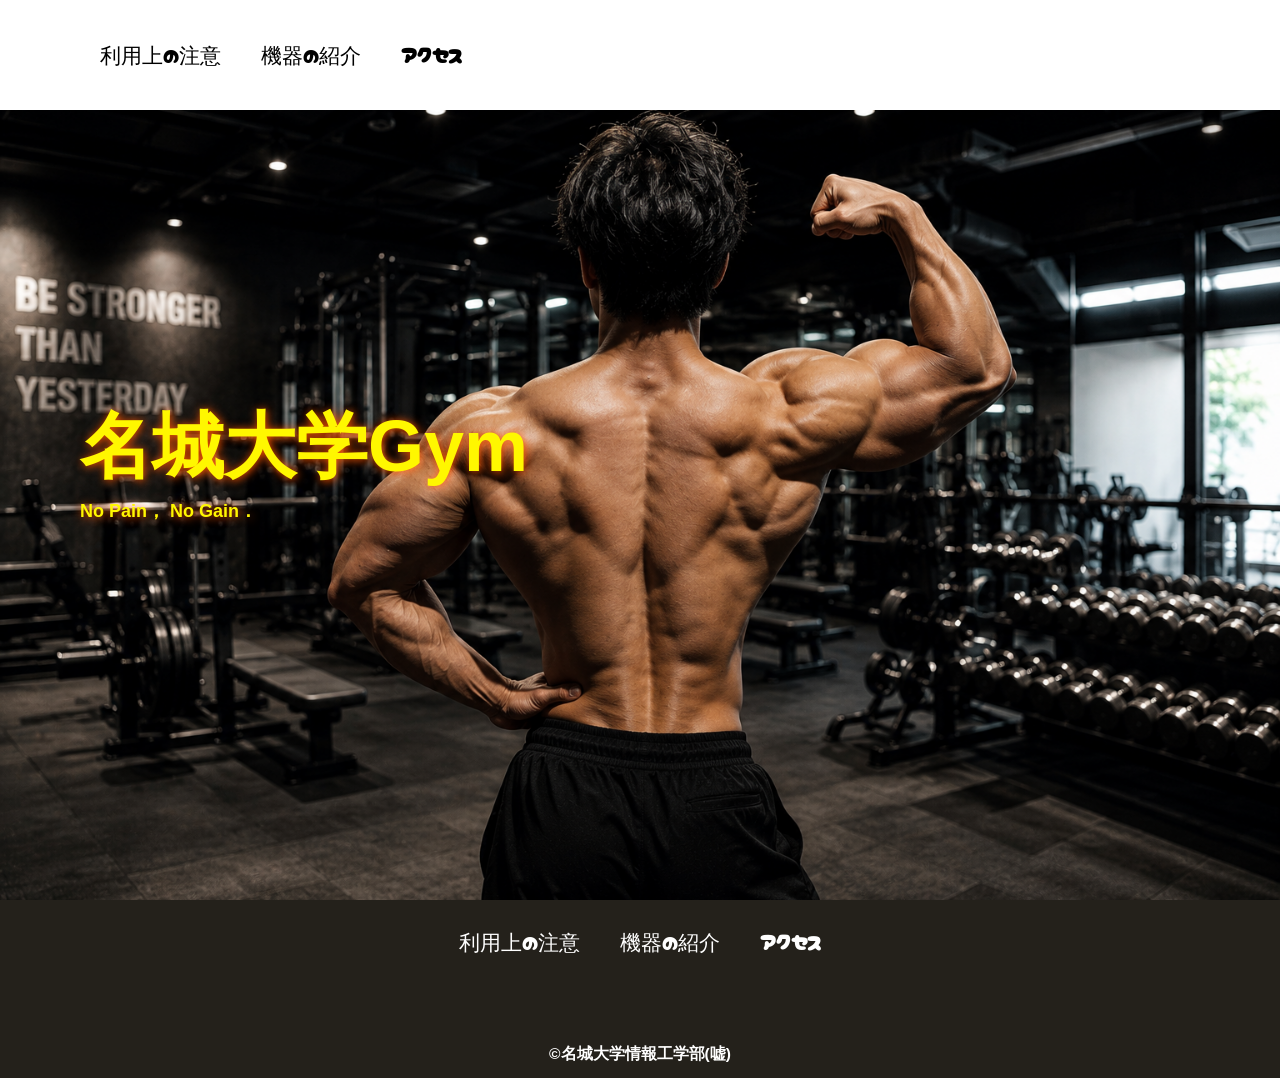
==== index.html @ be6065bd "common.cssにヘッダーを写した" ====
<!DOCTYPE html>
<html>
    <head>
        <meta charset="UTF-8">
        <title>名城Gym非公式HP</title>
        <meta name="description" content="名城大学ライオンズアリーナ非公式HP">
        <meta name="viewport" content="width=device-width">
        <script src="https://ajax.googleapis.com/ajax/libs/jquery/1.11.0/jquery.min.js"></script>
        <link href="css/common.css" rel="stylesheet">  
        <link href="css/index.css" rel="stylesheet">            
        <link rel="preconnect" href="https://fonts.googleapis.com">
        <link rel="preconnect" href="https://fonts.gstatic.com" crossorigin>
        <link href="https://fonts.googleapis.com/css2?family=Cherry+Bomb+One&display=swap" rel="stylesheet">    
    </head>
    
    <body>
        
        <header class="header">
            <div class="header-inner">
                <button class="toggle-menu-button">
                    <img src="./images/index/hamburger.png" alt="メニュー">
                </button>
                <div class="header-site-menu">
                    <nav class="site-menu">
                        <ul>
                            <li><a href="rules.html">利用上の注意</a></li>
                            <li><a href="introduction.html">機器の紹介</a></li>
                            <li><a href="access.html">アクセス</a></li>
                        </ul>
                    </nav>
                </div>
            </div>
        </header>
        

        <main class="main">
            <div class="first-view">
                <div class="first-view-text">
                    <h1>名城大学Gym</h1>
                    <p>No Pain， No Gain．</p>
                </div>
            </div>
        </main>
        <footer class="footer">
            <nav class="site-menu">
                <ul>
                    <li><a href="rules.html">利用上の注意</a></li>
                    <li><a href="introduction.html">機器の紹介</a></li>
                    <li><a href="access.html">アクセス</a></li>
                </ul>
            </nav>
            <p class="copyright"><small>&copy;名城大学情報工学部(嘘)</small></p>
        </footer>
    <script src="js/script.js"></script>
    </body>
</html>
---- css/common.css ----
@charset "utf-8";

/* ==========================
   Header
========================== */

/* PCでは非表示 */
.toggle-menu-button{
    display:none;
}

/* ヘッダー */
.header-inner{
    max-width:1200px;
    height:110px;
    margin:0 auto;
    padding:0 40px;
    display:flex;
    justify-content:space-between;
    align-items:center;
}

.header-logo{
    display:block;
    width:170px;
}

.site-menu ul{
    display:flex;
}

.site-menu li{
    margin:0 20px;
}

.site-menu a{
    font-family:'Cherry Bomb One', cursive;
}

/* ==========================
   スマホ表示
========================== */

@media (max-width:800px){

    /* ヘッダー */
    .header{
        position:fixed;
        top:0;
        left:0;
        right:0;
        height:50px;
        background:#fff;
        z-index:2000;
        box-shadow:0 3px 6px rgba(0,0,0,.1);
    }

    .header-inner{
        height:100%;
        padding:0 20px;
        position:relative;
    }

    .header-logo{
        width:100px;
    }

    .main{
        padding-top:50px;
    }

    /* ハンバーガーボタン */
    .toggle-menu-button{
        display:block;
        position:fixed;
        top:20px;
        left:20px;
        z-index:9999;
        background:transparent;
        border:none;
        cursor:pointer;
        padding:0;
    }

    /* ハンバーガー画像 */
    .toggle-menu-button img{
        width:50px;
        height:auto;
        display:block;
    }

    /* メニュー本体 */
    .header-site-menu{
        position:fixed;
        top:0;
        left:-250px;
        width:250px;
        height:100%;
        background:#222;
        transition:0.3s;
        z-index:1000;
    }

    /* 開いた状態 */
    .header-site-menu.open{
        left:0;
    }

    /* メニューリスト */
    .header-site-menu .site-menu ul{
        display:block;
        list-style:none;
        margin-top:100px;
        padding:0;
        text-align:center;
    }

    /* メニュー項目 */
    .header-site-menu .site-menu li{
        margin:0;
        padding:20px;
    }

    /* メニュー文字 */
    .header-site-menu .site-menu a{
        color:#fff;
        text-decoration:none;
        font-size:20px;
    }

}

/* ==========================
   Footer
========================== */

.footer{
    color:#fff;
    background:#24211b;
    padding-top:30px;
    padding-bottom:15px;
    display:flex;
    flex-direction:column;
    align-items:center;
}

/* フッターメニュー */
.footer .site-menu ul{
    display:flex;
}

.footer .site-menu li{
    margin:0 20px;
}

/* コピーライト */
.copyright{
    font-size:14pt;
    font-weight:bold;
    margin-top:90px;
}

/* フッター スマホ */
@media (max-width:800px){

    .footer .site-menu ul{
        display:block;
        text-align:center;
    }

    .footer .site-menu li{
        margin-top:20px;
    }

    .copyright{
        margin-top:50px;
    }

}
---- css/index.css ----
@charset "utf-8";

/* ==========================
   ファーストビュー
========================== */

/* 画面の一番上の表示 */
.first-view {
    height: calc(100vh - 110px);
    background-image: url(../images/index/logo.png);
    background-repeat: no-repeat;
    background-position: center center;
    background-size: cover;
    display: flex;
    align-items: center;
}

/* 画面の一番上のテキスト */
.first-view-text {
    width: 100%;
    max-width: 1200px;
    margin-left: auto;
    margin-right: auto;
    padding-left: 40px;
    padding-bottom: 80px;
    color: #fff700;
    font-weight: bold;
    text-shadow: 1px 1px 10px #ff5500;
}

/* 画面の一番上のテキスト（大きい文字） */
.first-view-text h1 {
    font-family: "Montserrat", sans-serif;
    font-size: 72px;
    line-height: 72px;
}

/* 画面の一番上のテキスト（小さい文字） */
.first-view-text p {
    font-size: 18px;
    margin-top: 20px;
}

/* リード文 */
.lead {
    max-width: 1200px;
    margin: 60px auto;
}

/* ==========================
   リセット
========================== */

*,
::before,
::after {
    margin: 0;
    padding: 0;
    box-sizing: border-box;
}

ul,
ol {
    list-style: none;
}

a {
    color: inherit;
    text-decoration: none;
}

body {
    font-family: sans-serif;
    font-size: 16pt;
    color: #000;
    line-height: 1;
    background-color: #fff;
}

img {
    max-width: 100%;
}

/* ==========================
   スマホ表示
========================== */

@media (max-width: 800px) {

    .first-view {
        height: calc(100vh - 50px);
    }

    .first-view-text {
        padding: 0 20px 40px;
    }

    .first-view-text h1 {
        font-size: 42px;
        line-height: 48px;
    }

    .first-view-text p {
        font-size: 16px;
    }

    .lead {
        margin: 40px 20px;
    }

}
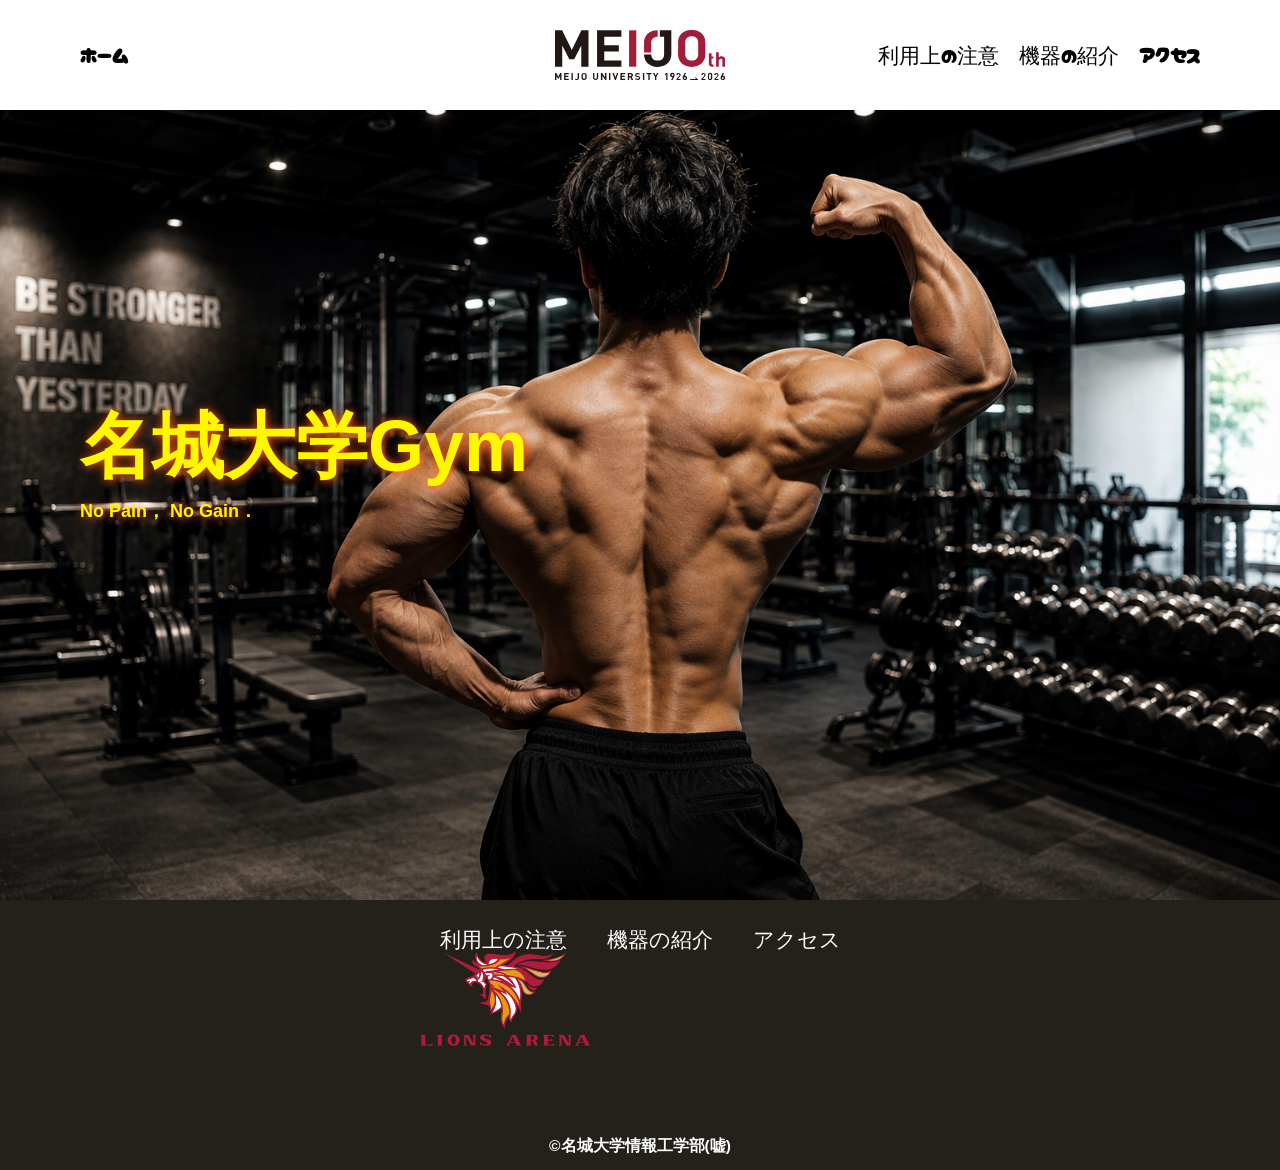
==== commit f303a78f: "headerfooder追加" ====
--- a/index.html
+++ b/index.html
@@ -15,22 +15,51 @@
     
     <body>
         
-        <header class="header">
-            <div class="header-inner">
-                <button class="toggle-menu-button">
-                    <img src="./images/index/hamburger.png" alt="メニュー">
-                </button>
-                <div class="header-site-menu">
-                    <nav class="site-menu">
-                        <ul>
-                            <li><a href="rules.html">利用上の注意</a></li>
-                            <li><a href="introduction.html">機器の紹介</a></li>
-                            <li><a href="access.html">アクセス</a></li>
-                        </ul>
-                    </nav>
-                </div>
-            </div>
-        </header>
+    <header class="header">
+    <div class="header-inner">
+
+        <!-- 左：ホーム（index.htmlでは消してもOK） -->
+        <nav class="header-left">
+            <ul>
+                <li><a href="index.html">ホーム</a></li>
+            </ul>
+        </nav>
+
+        <!-- 中央：ロゴ -->
+        <h1 class="header-logo">
+            <a href="index.html">
+                <img src="./images/common/Meijo100.svg" alt="名城大学Gym">
+            </a>
+        </h1>
+
+        <!-- 右：PCメニュー -->
+        <nav class="header-right">
+            <ul>
+                <li><a href="rules.html">利用上の注意</a></li>
+                <li><a href="introduction.html">機器の紹介</a></li>
+                <li><a href="access.html">アクセス</a></li>
+            </ul>
+        </nav>
+
+        <!-- スマホ用ハンバーガー -->
+        <button class="toggle-menu-button">
+            <img src="./images/common/hamburger.png" alt="メニュー">
+        </button>
+
+        <!-- スマホ用メニュー -->
+        <div class="header-site-menu">
+            <nav class="site-menu">
+                <ul>
+                    <li><a href="rules.html">利用上の注意</a></li>
+                    <li><a href="introduction.html">機器の紹介</a></li>
+                    <li><a href="access.html">アクセス</a></li>
+
+                </ul>
+            </nav>
+        </div>
+
+    </div>
+</header>
         
 
         <main class="main">
@@ -41,6 +70,7 @@
                 </div>
             </div>
         </main>
+
         <footer class="footer">
             <nav class="site-menu">
                 <ul>
@@ -48,6 +78,11 @@
                     <li><a href="introduction.html">機器の紹介</a></li>
                     <li><a href="access.html">アクセス</a></li>
                 </ul>
+                <h1 class="header-logo">
+                    <a href="index.html">
+                    <img src="./images/common/img_mark_lions.webp" alt="名城大学Gym">
+                    </a>
+                </h1>
             </nav>
             <p class="copyright"><small>&copy;名城大学情報工学部(嘘)</small></p>
         </footer>
--- a/css/common.css
+++ b/css/common.css
@@ -1,10 +1,42 @@
 @charset "utf-8";
 
 /* ==========================
-   Header
+    Reset
 ========================== */
-
-/* PCでは非表示 */
+*,
+::before,
+::after {
+    margin:0;
+    padding:0;
+    box-sizing:border-box;
+}
+
+ul,ol {
+    list-style:none;
+}
+
+a {
+    color:inherit;
+    text-decoration:none;
+}
+
+body {
+    font-family:sans-serif;
+    font-size:16pt;
+    color:#000;
+    line-height:1;
+    background:#fff;
+}
+
+img {
+    max-width:100%;
+}
+
+/* ==========================
+   Header パソコン
+========================== */
+
+/* ハンバーガー非表示 */
 .toggle-menu-button{
     display:none;
 }
@@ -15,123 +47,61 @@
     height:110px;
     margin:0 auto;
     padding:0 40px;
-    display:flex;
-    justify-content:space-between;
+
+    display:grid;
+    grid-template-columns:1fr auto 1fr;
     align-items:center;
 }
 
+/* 左メニュー */
+.header-left{
+    justify-self:start;
+}
+
+.header-left ul{
+    display:flex;
+}
+
+.header-left li{
+    margin-right:20px;
+}
+
+/* ロゴ */
 .header-logo{
+    width:170px;
+    justify-self:center;
+}
+
+.header-logo img{
     display:block;
-    width:170px;
-}
-
-.site-menu ul{
-    display:flex;
-}
-
-.site-menu li{
-    margin:0 20px;
-}
-
-.site-menu a{
+    width:100%;
+}
+
+/* 右メニュー */
+.header-right{
+    justify-self:end;
+}
+
+.header-right ul{
+    display:flex;
+}
+
+.header-right li{
+    margin-left:20px;
+}
+
+.header-left a,
+.header-right a{
     font-family:'Cherry Bomb One', cursive;
 }
 
+/* PCではスマホメニュー非表示 */
+.header-site-menu{
+    display:none;
+}
+
 /* ==========================
-   スマホ表示
-========================== */
-
-@media (max-width:800px){
-
-    /* ヘッダー */
-    .header{
-        position:fixed;
-        top:0;
-        left:0;
-        right:0;
-        height:50px;
-        background:#fff;
-        z-index:2000;
-        box-shadow:0 3px 6px rgba(0,0,0,.1);
-    }
-
-    .header-inner{
-        height:100%;
-        padding:0 20px;
-        position:relative;
-    }
-
-    .header-logo{
-        width:100px;
-    }
-
-    .main{
-        padding-top:50px;
-    }
-
-    /* ハンバーガーボタン */
-    .toggle-menu-button{
-        display:block;
-        position:fixed;
-        top:20px;
-        left:20px;
-        z-index:9999;
-        background:transparent;
-        border:none;
-        cursor:pointer;
-        padding:0;
-    }
-
-    /* ハンバーガー画像 */
-    .toggle-menu-button img{
-        width:50px;
-        height:auto;
-        display:block;
-    }
-
-    /* メニュー本体 */
-    .header-site-menu{
-        position:fixed;
-        top:0;
-        left:-250px;
-        width:250px;
-        height:100%;
-        background:#222;
-        transition:0.3s;
-        z-index:1000;
-    }
-
-    /* 開いた状態 */
-    .header-site-menu.open{
-        left:0;
-    }
-
-    /* メニューリスト */
-    .header-site-menu .site-menu ul{
-        display:block;
-        list-style:none;
-        margin-top:100px;
-        padding:0;
-        text-align:center;
-    }
-
-    /* メニュー項目 */
-    .header-site-menu .site-menu li{
-        margin:0;
-        padding:20px;
-    }
-
-    /* メニュー文字 */
-    .header-site-menu .site-menu a{
-        color:#fff;
-        text-decoration:none;
-        font-size:20px;
-    }
-
-}
-
-/* ==========================
-   Footer
+    Footer パソコン
 ========================== */
 
 .footer{
@@ -144,11 +114,11 @@
     align-items:center;
 }
 
+
 /* フッターメニュー */
 .footer .site-menu ul{
     display:flex;
 }
-
 .footer .site-menu li{
     margin:0 20px;
 }
@@ -160,9 +130,81 @@
     margin-top:90px;
 }
 
-/* フッター スマホ */
-@media (max-width:800px){
-
+
+
+/* ===============
+    スマホ表示
+=============== */
+
+@media(max-width:800px){
+/* ===================
+    Header スマホ
+=================== */
+
+    /* PCメニュー非表示 */
+    .header-left,
+    .header-right{
+        display:none;
+    }
+
+.header-logo{
+    width:150px;
+    margin:0 auto;
+}
+    /* ハンバーガーボタン表示 */
+    .toggle-menu-button{
+        display:block;
+        position:fixed;
+        top:20px;
+        left:20px;
+        width:50px;
+        height:50px;
+        border:none;
+        background:transparent;
+        padding:0;
+        z-index:9999;
+    }
+
+    .toggle-menu-button img{
+        width:100%;
+        height:100%;
+        object-fit:contain;
+    }
+
+    /* スマホメニュー */
+    .header-site-menu{
+        display:block;
+        position:fixed;
+        top:0;
+        left:-300px;
+        width:250px;
+        height:100vh;
+        background:#24211b;
+        transition:0.3s;
+        z-index:9998;
+    }
+
+    /* JSで追加されるクラス */
+    .header-site-menu.open{
+        left:0;
+    }
+
+    /* メニュー文字 */
+    .header-site-menu .site-menu ul{
+        display:block;
+        padding-top:100px;
+        text-align:center;
+    }
+
+
+    .header-site-menu .site-menu li{
+        color:#fff;
+        margin:30px 0;
+    }
+
+    /* ======================
+       Footer スマホ
+    ====================== */
     .footer .site-menu ul{
         display:block;
         text-align:center;
@@ -170,10 +212,10 @@
 
     .footer .site-menu li{
         margin-top:20px;
-    }
-
+    
+    }
     .copyright{
         margin-top:50px;
-    }
-
+        text-align:center;
+    }
 }
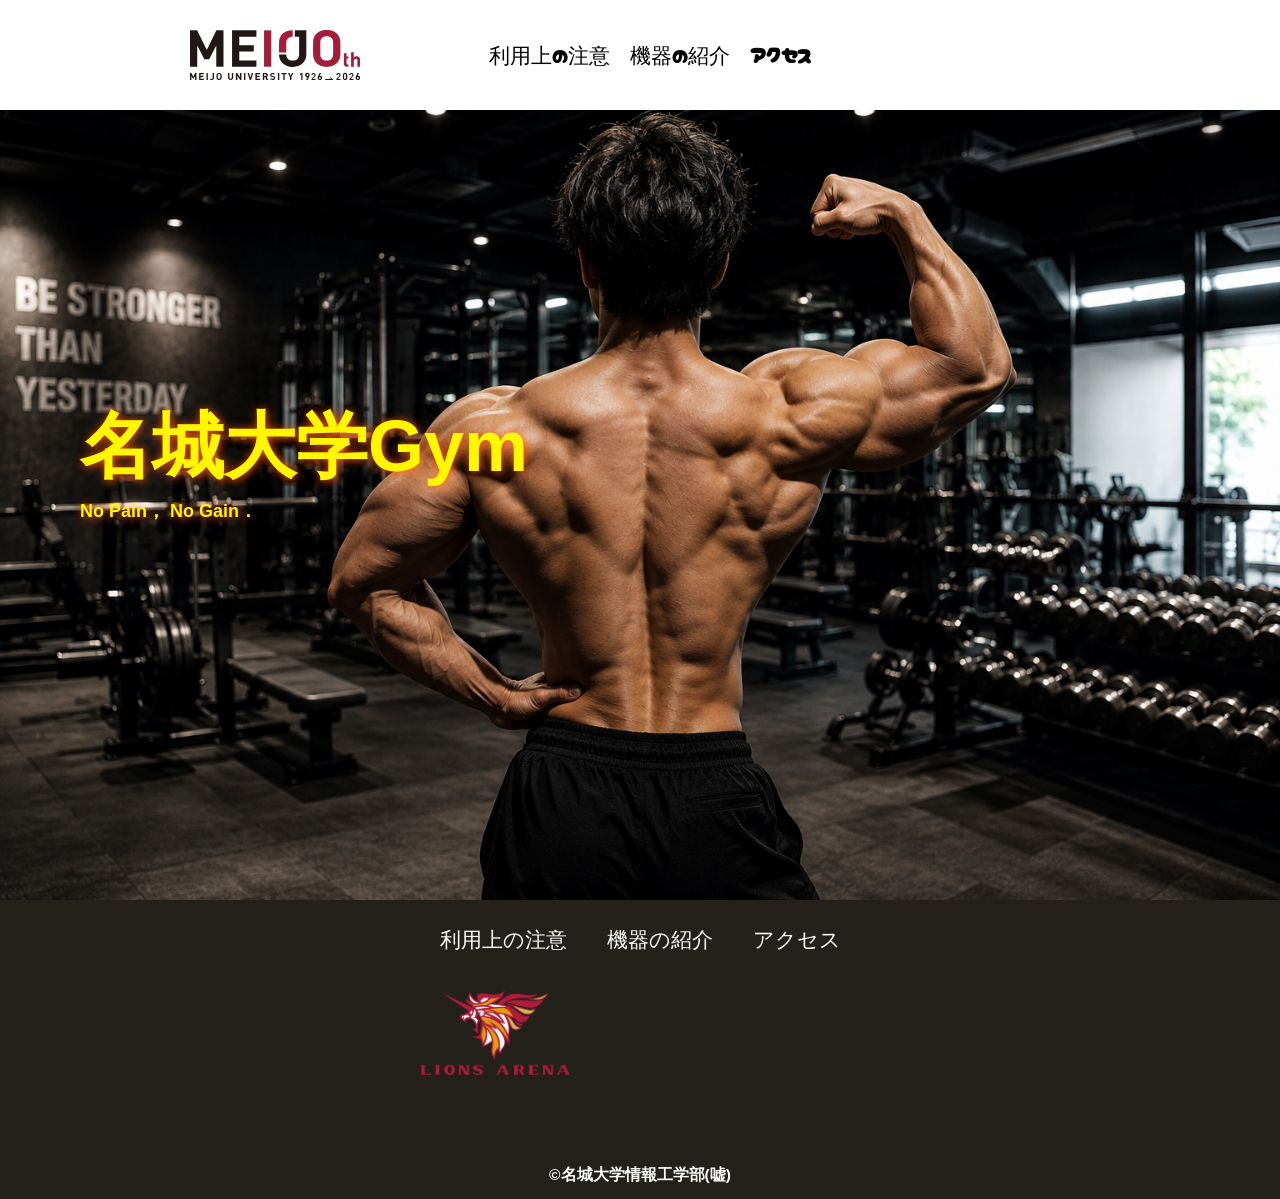
==== commit ab4f2502: "びちょーせい" ====
--- a/index.html
+++ b/index.html
@@ -15,16 +15,8 @@
     
     <body>
         
-    <header class="header">
+<header class="header">
     <div class="header-inner">
-
-        <!-- 左：ホーム（index.htmlでは消してもOK） -->
-        <nav class="header-left">
-            <ul>
-                <li><a href="index.html">ホーム</a></li>
-            </ul>
-        </nav>
-
         <!-- 中央：ロゴ -->
         <h1 class="header-logo">
             <a href="index.html">
--- a/css/common.css
+++ b/css/common.css
@@ -118,9 +118,21 @@
 /* フッターメニュー */
 .footer .site-menu ul{
     display:flex;
+    justify-content:center;
 }
 .footer .site-menu li{
     margin:0 20px;
+}
+
+/* フッターロゴ */
+.footer .header-logo{
+    text-align:center;
+    margin-top:40px;
+}
+
+.footer .header-logo img{
+    width:150px;
+    height:auto;
 }
 
 /* コピーライト */
@@ -203,8 +215,9 @@
     }
 
     /* ======================
-       Footer スマホ
+Footer スマホ
     ====================== */
+
     .footer .site-menu ul{
         display:block;
         text-align:center;
@@ -212,8 +225,16 @@
 
     .footer .site-menu li{
         margin-top:20px;
-    
-    }
+    }
+
+    .footer .header-logo{
+        margin-top:30px;
+    }
+
+    .footer .header-logo img{
+        width:120px;
+    }
+
     .copyright{
         margin-top:50px;
         text-align:center;
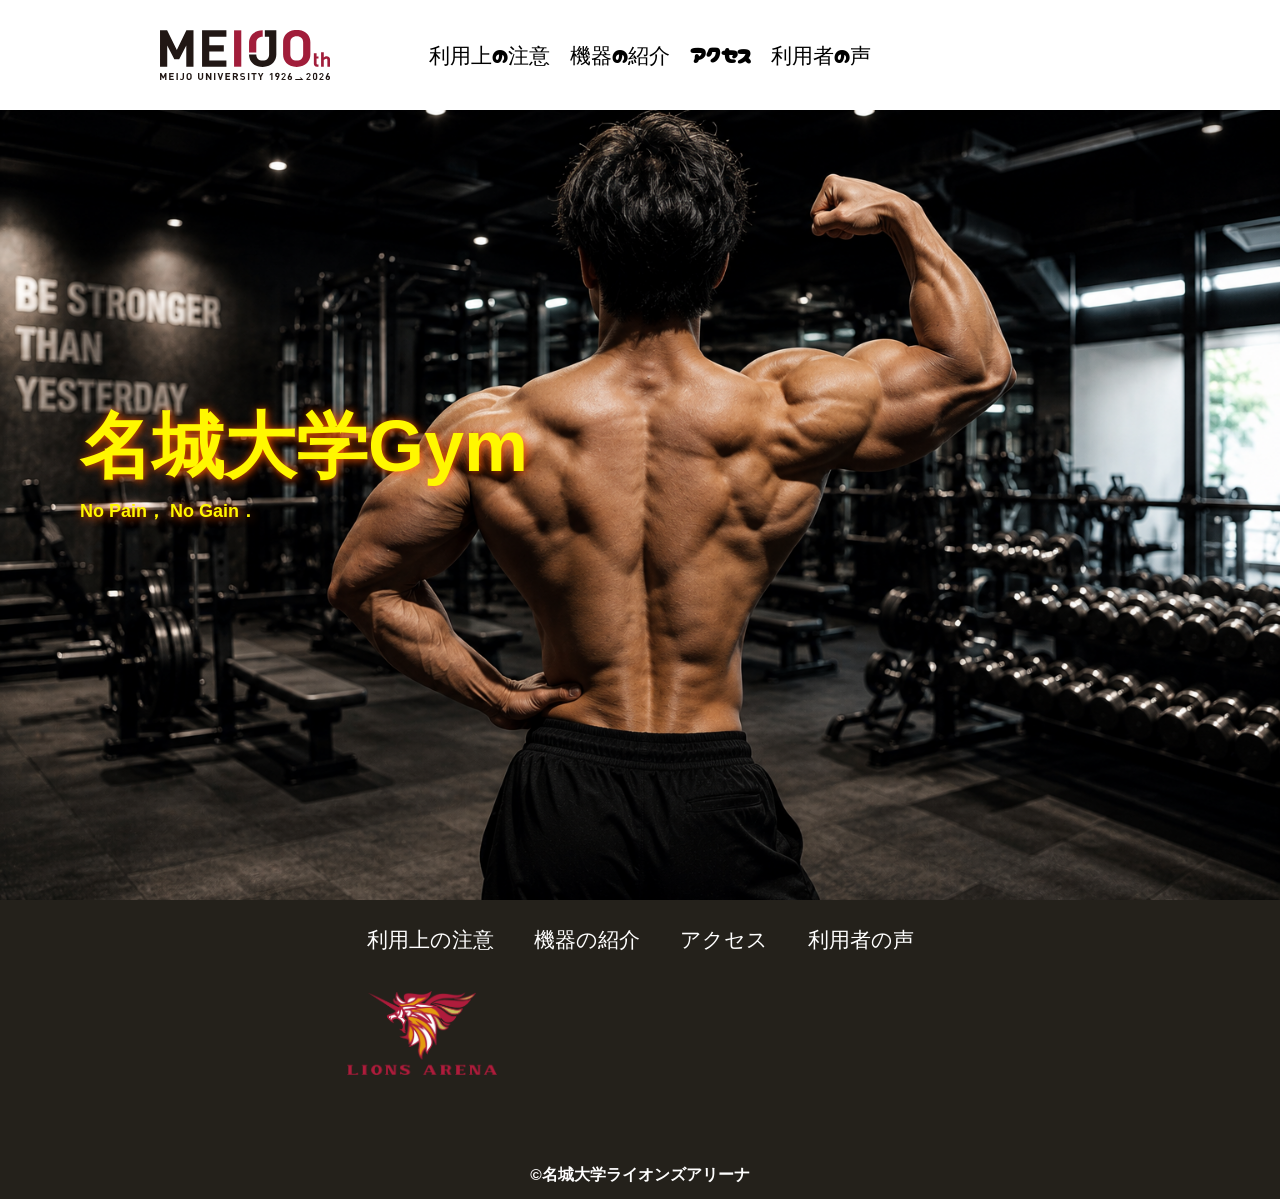
==== commit 6f93d6f1: "利用者の声ページopinions.html作成" ====
--- a/index.html
+++ b/index.html
@@ -30,6 +30,7 @@
                 <li><a href="rules.html">利用上の注意</a></li>
                 <li><a href="introduction.html">機器の紹介</a></li>
                 <li><a href="access.html">アクセス</a></li>
+                <li><a href="opinions.html">利用者の声</a></li>
             </ul>
         </nav>
 
@@ -45,7 +46,7 @@
                     <li><a href="rules.html">利用上の注意</a></li>
                     <li><a href="introduction.html">機器の紹介</a></li>
                     <li><a href="access.html">アクセス</a></li>
-
+                    <li><a href="opinions.html">利用者の声</a></li>
                 </ul>
             </nav>
         </div>
@@ -69,6 +70,7 @@
                     <li><a href="rules.html">利用上の注意</a></li>
                     <li><a href="introduction.html">機器の紹介</a></li>
                     <li><a href="access.html">アクセス</a></li>
+                    <li><a href="opinions.html">利用者の声</a></li>
                 </ul>
                 <h1 class="header-logo">
                     <a href="index.html">
@@ -76,7 +78,7 @@
                     </a>
                 </h1>
             </nav>
-            <p class="copyright"><small>&copy;名城大学情報工学部(嘘)</small></p>
+            <p class="copyright"><small>&copy;名城大学ライオンズアリーナ</small></p>
         </footer>
     <script src="js/script.js"></script>
     </body>
--- a/css/common.css
+++ b/css/common.css
@@ -1,8 +1,6 @@
 @charset "utf-8";
 
-/* ==========================
-    Reset
-========================== */
+/*リセット*/
 *,
 ::before,
 ::after {
@@ -32,9 +30,7 @@
     max-width:100%;
 }
 
-/* ==========================
-   Header パソコン
-========================== */
+/*Header パソコン */
 
 /* ハンバーガー非表示 */
 .toggle-menu-button{
@@ -100,9 +96,7 @@
     display:none;
 }
 
-/* ==========================
-    Footer パソコン
-========================== */
+/*Footer パソコン*/
 
 .footer{
     color:#fff;
@@ -114,7 +108,6 @@
     align-items:center;
 }
 
-
 /* フッターメニュー */
 .footer .site-menu ul{
     display:flex;
@@ -144,14 +137,10 @@
 
 
 
-/* ===============
-    スマホ表示
-=============== */
+/*スマホ表示*/
 
 @media(max-width:800px){
-/* ===================
-    Header スマホ
-=================== */
+/*Header スマホ*/
 
     /* PCメニュー非表示 */
     .header-left,
@@ -159,10 +148,11 @@
         display:none;
     }
 
-.header-logo{
-    width:150px;
-    margin:0 auto;
-}
+    /*中央のロゴ*/
+    .header-logo{
+        width:150px;
+        margin:0 auto;
+    }
     /* ハンバーガーボタン表示 */
     .toggle-menu-button{
         display:block;
@@ -196,7 +186,7 @@
         z-index:9998;
     }
 
-    /* JSで追加されるクラス */
+    /* メニュー開く */
     .header-site-menu.open{
         left:0;
     }
@@ -207,16 +197,13 @@
         padding-top:100px;
         text-align:center;
     }
-
 
     .header-site-menu .site-menu li{
         color:#fff;
         margin:30px 0;
     }
 
-    /* ======================
-Footer スマホ
-    ====================== */
+/*Footer スマホ*/
 
     .footer .site-menu ul{
         display:block;
--- a/css/index.css
+++ b/css/index.css
@@ -1,8 +1,4 @@
 @charset "utf-8";
-
-/* ==========================
-   ファーストビュー
-========================== */
 
 /* 画面の一番上の表示 */
 .first-view {
@@ -47,9 +43,7 @@
     margin: 60px auto;
 }
 
-/* ==========================
-   リセット
-========================== */
+/*リセット*/
 
 *,
 ::before,
@@ -81,9 +75,7 @@
     max-width: 100%;
 }
 
-/* ==========================
-   スマホ表示
-========================== */
+/*スマホ表示*/
 
 @media (max-width: 800px) {
 
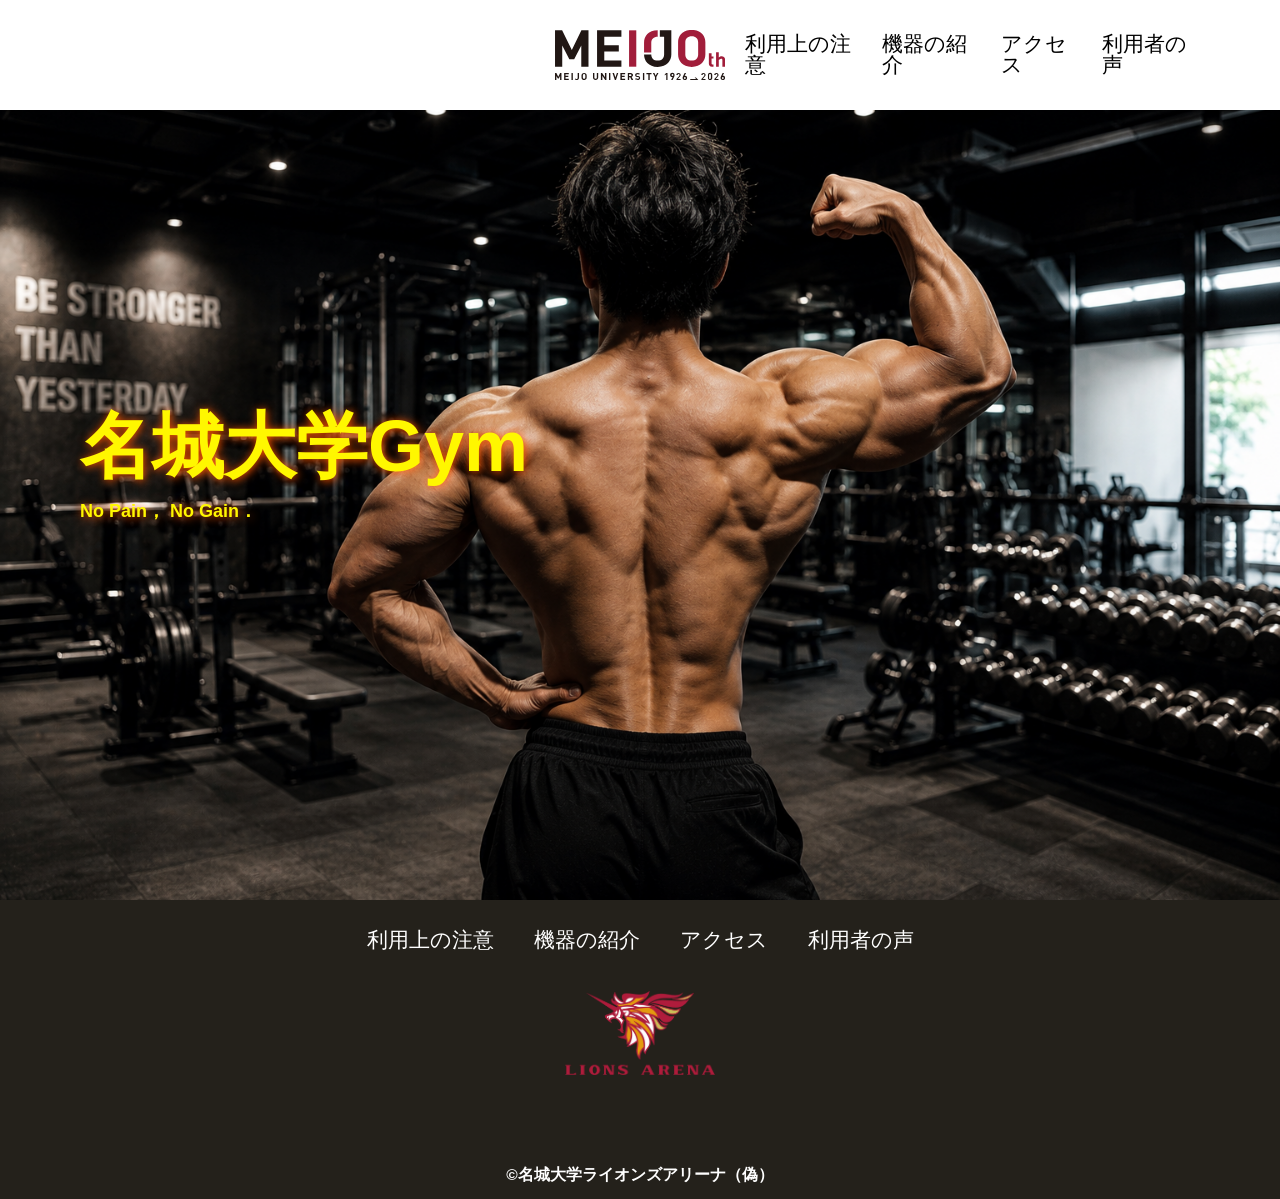
==== commit d4e62183: "フォントのびちょーせい" ====
--- a/index.html
+++ b/index.html
@@ -1,22 +1,29 @@
 <!DOCTYPE html>
 <html>
-    <head>
-        <meta charset="UTF-8">
-        <title>名城Gym非公式HP</title>
-        <meta name="description" content="名城大学ライオンズアリーナ非公式HP">
-        <meta name="viewport" content="width=device-width">
-        <script src="https://ajax.googleapis.com/ajax/libs/jquery/1.11.0/jquery.min.js"></script>
-        <link href="css/common.css" rel="stylesheet">  
-        <link href="css/index.css" rel="stylesheet">            
-        <link rel="preconnect" href="https://fonts.googleapis.com">
-        <link rel="preconnect" href="https://fonts.gstatic.com" crossorigin>
-        <link href="https://fonts.googleapis.com/css2?family=Cherry+Bomb+One&display=swap" rel="stylesheet">    
-    </head>
+<head>
+    <meta charset="UTF-8">
+    <title>名城Gym非公式HP</title>
+    <meta name="description" content="名城大学ライオンズアリーナ非公式HP">
+    <meta name="viewport" content="width=device-width">
+    <script src="https://ajax.googleapis.com/ajax/libs/jquery/1.11.0/jquery.min.js"></script>
+    <link href="css/common.css" rel="stylesheet">
+    <link href="css/index.css" rel="stylesheet">
+    <link rel="preconnect" href="https://fonts.googleapis.com">
+    <link rel="preconnect" href="https://fonts.gstatic.com" crossorigin>
+    <link href="https://fonts.googleapis.com/css2?family=Zen+Maru+Gothic:wght@400;500;700&display=swap" rel="stylesheet">
+</head>
     
     <body>
         
 <header class="header">
     <div class="header-inner">
+            <!-- 左：ホーム -->
+        <nav class="header-left">
+            <ul>
+                <li><a href="index.html"></a></li>
+            </ul>
+        </nav>
+
         <!-- 中央：ロゴ -->
         <h1 class="header-logo">
             <a href="index.html">
@@ -78,7 +85,7 @@
                     </a>
                 </h1>
             </nav>
-            <p class="copyright"><small>&copy;名城大学ライオンズアリーナ</small></p>
+            <p class="copyright"><small>&copy;名城大学ライオンズアリーナ（偽）</small></p>
         </footer>
     <script src="js/script.js"></script>
     </body>
--- a/css/common.css
+++ b/css/common.css
@@ -19,7 +19,7 @@
 }
 
 body {
-    font-family:sans-serif;
+    font-family: "Zen Maru Gothic", sans-serif;
     font-size:16pt;
     color:#000;
     line-height:1;
@@ -86,10 +86,6 @@
     margin-left:20px;
 }
 
-.header-left a,
-.header-right a{
-    font-family:'Cherry Bomb One', cursive;
-}
 
 /* PCではスマホメニュー非表示 */
 .header-site-menu{
@@ -119,12 +115,16 @@
 
 /* フッターロゴ */
 .footer .header-logo{
-    text-align:center;
-    margin-top:40px;
+    width:150px;
+    margin:40px auto 0;
+    display:flex;
+    justify-content:center;
+    align-items:center;
 }
 
 .footer .header-logo img{
-    width:150px;
+    display:block;
+    width:100%;
     height:auto;
 }
 
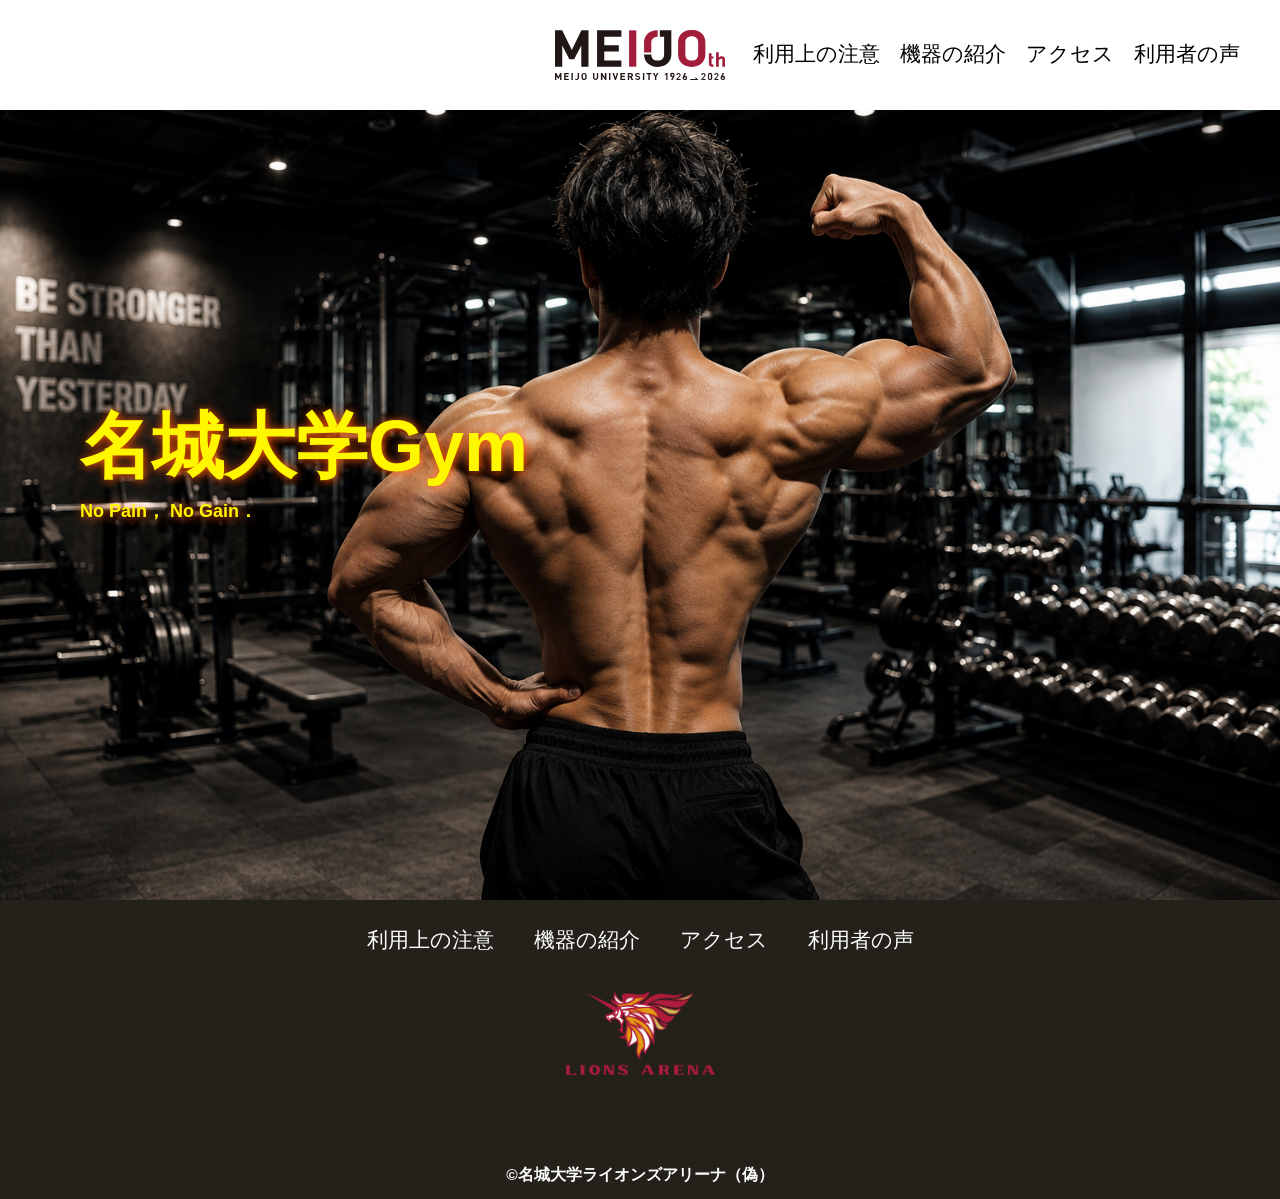
==== commit ab182c09: "藍上大ｋａｋｉくけこさしすせそたちつてと" ====
--- a/index.html
+++ b/index.html
@@ -50,6 +50,7 @@
         <div class="header-site-menu">
             <nav class="site-menu">
                 <ul>
+                    <li><a href="index.html"></a></li>
                     <li><a href="rules.html">利用上の注意</a></li>
                     <li><a href="introduction.html">機器の紹介</a></li>
                     <li><a href="access.html">アクセス</a></li>
--- a/css/common.css
+++ b/css/common.css
@@ -39,7 +39,7 @@
 
 /* ヘッダー */
 .header-inner{
-    max-width:1200px;
+    max-width:1300px;
     height:110px;
     margin:0 auto;
     padding:0 40px;
@@ -148,11 +148,22 @@
         display:none;
     }
 
+    .header-inner{
+        position: relative;
+        display: flex;
+        justify-content: center;
+        align-items: center;
+        height: 110px;
+        padding: 0 20px;
+    }
+
     /*中央のロゴ*/
     .header-logo{
-        width:150px;
-        margin:0 auto;
-    }
+        position: absolute;
+        left: 50%;
+        transform: translateX(-50%);
+        width: 150px;
+    }   
     /* ハンバーガーボタン表示 */
     .toggle-menu-button{
         display:block;
